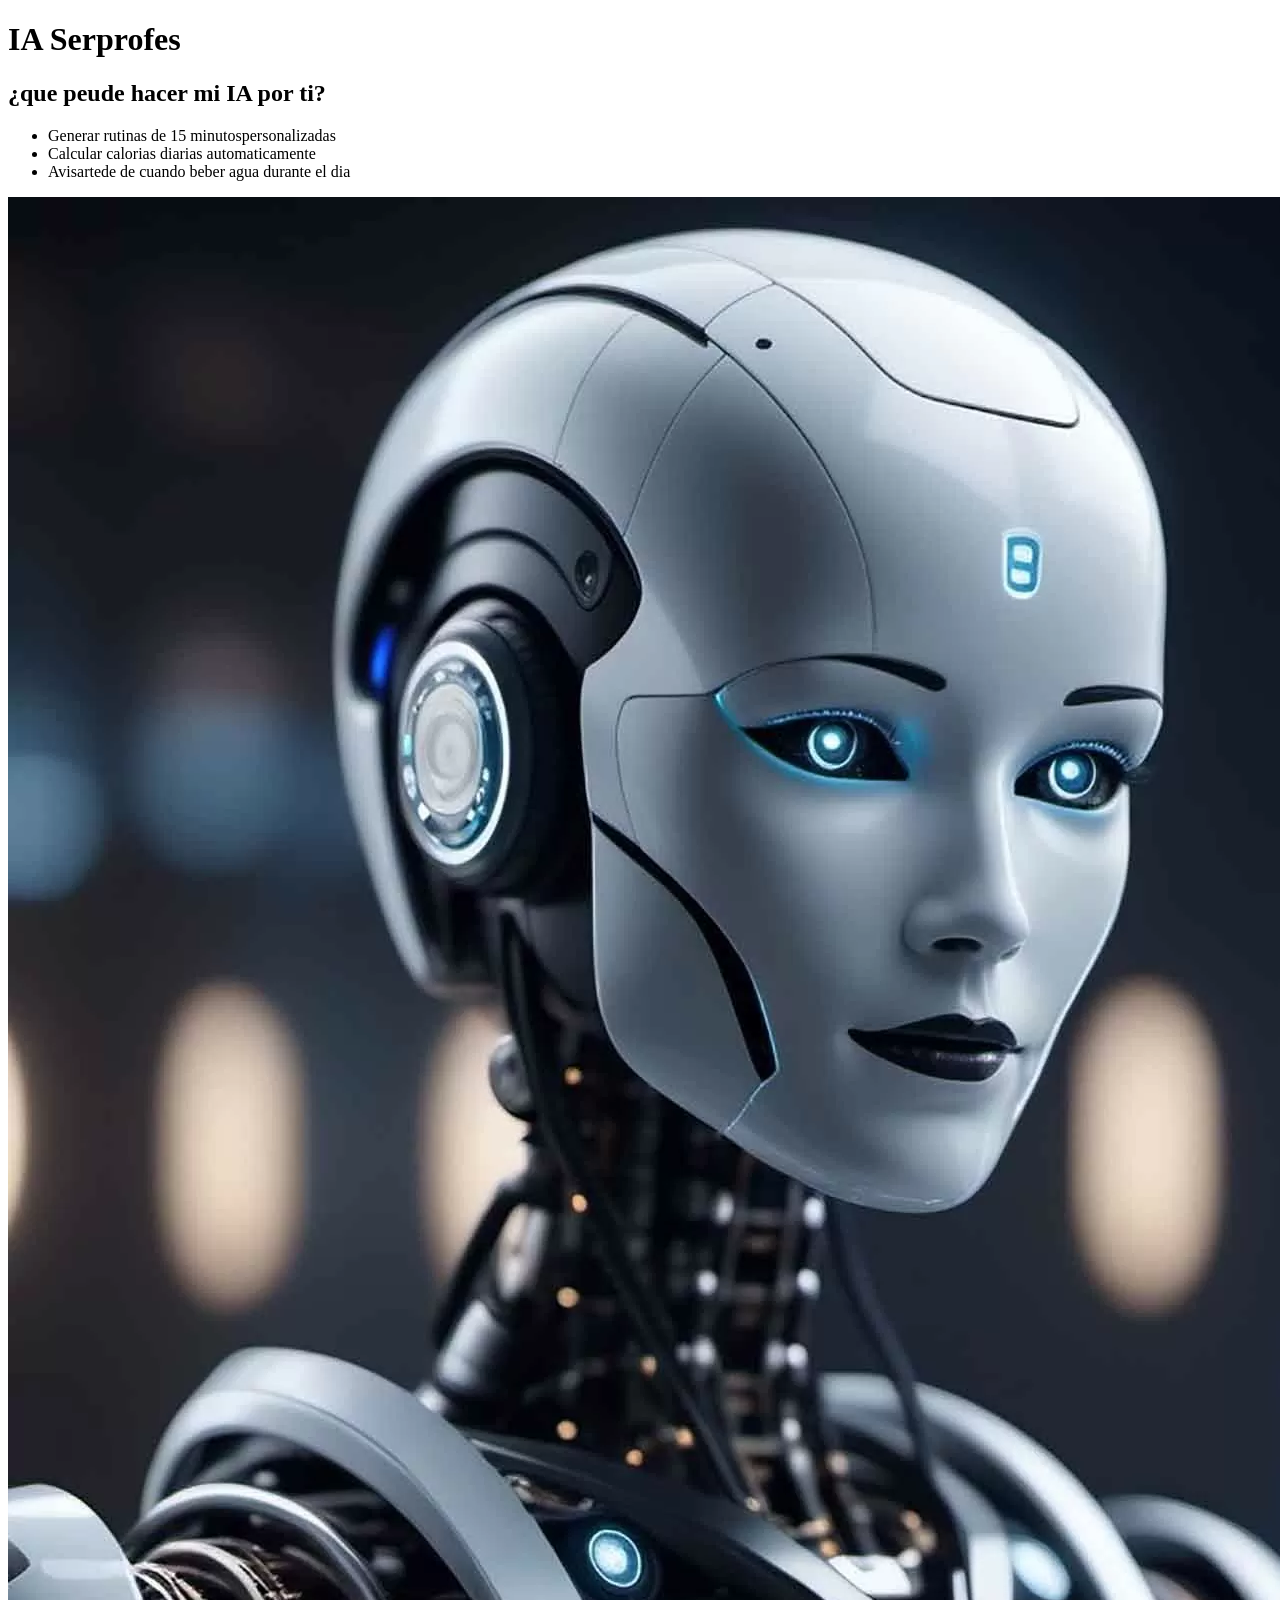
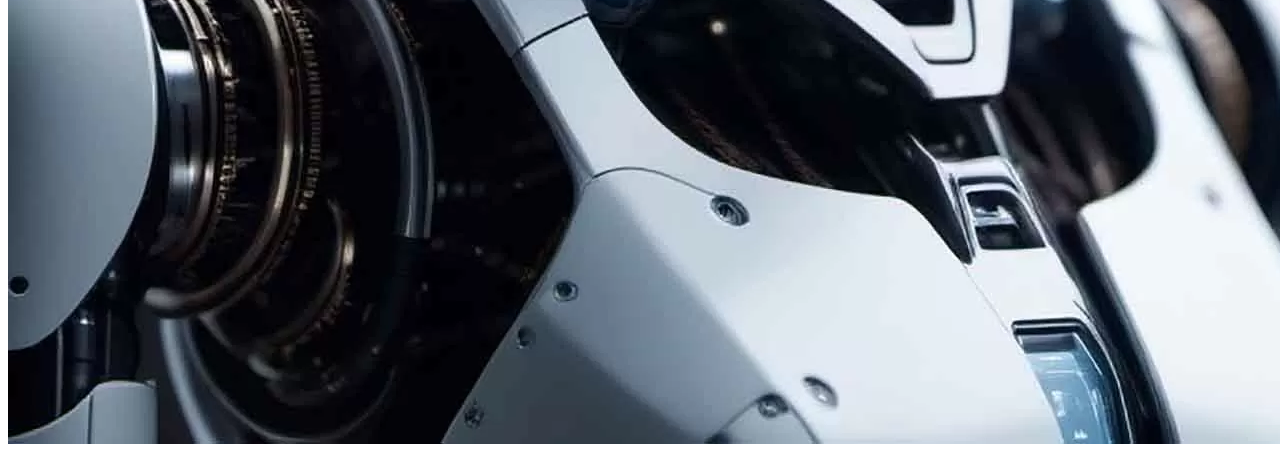
==== SAas/material1.html @ 25f918b1 "agregado de etiqueta ul e img" ====
<!DOCTYPE html>
<html lang="en">
<head>
    <meta charset="UTF-8">
    <meta name="viewport" content="width=device-width, initial-scale=1.0">
    <title>Document</title>
</head>
<body>

        <h1>IA Serprofes</h1>
    <h2> ¿que peude hacer mi IA por ti?</h2>
    <ul>
    <li> Generar rutinas de 15 minutospersonalizadas </li>
    <li> Calcular calorias diarias automaticamente</li>
    <li> Avisartede de cuando beber agua durante el dia  </li>
    </ul>
    <img src="ia.webp" alt="logo IA" srcset="">
    <img src="" alt="" srcset="">
    
</body>
</html>
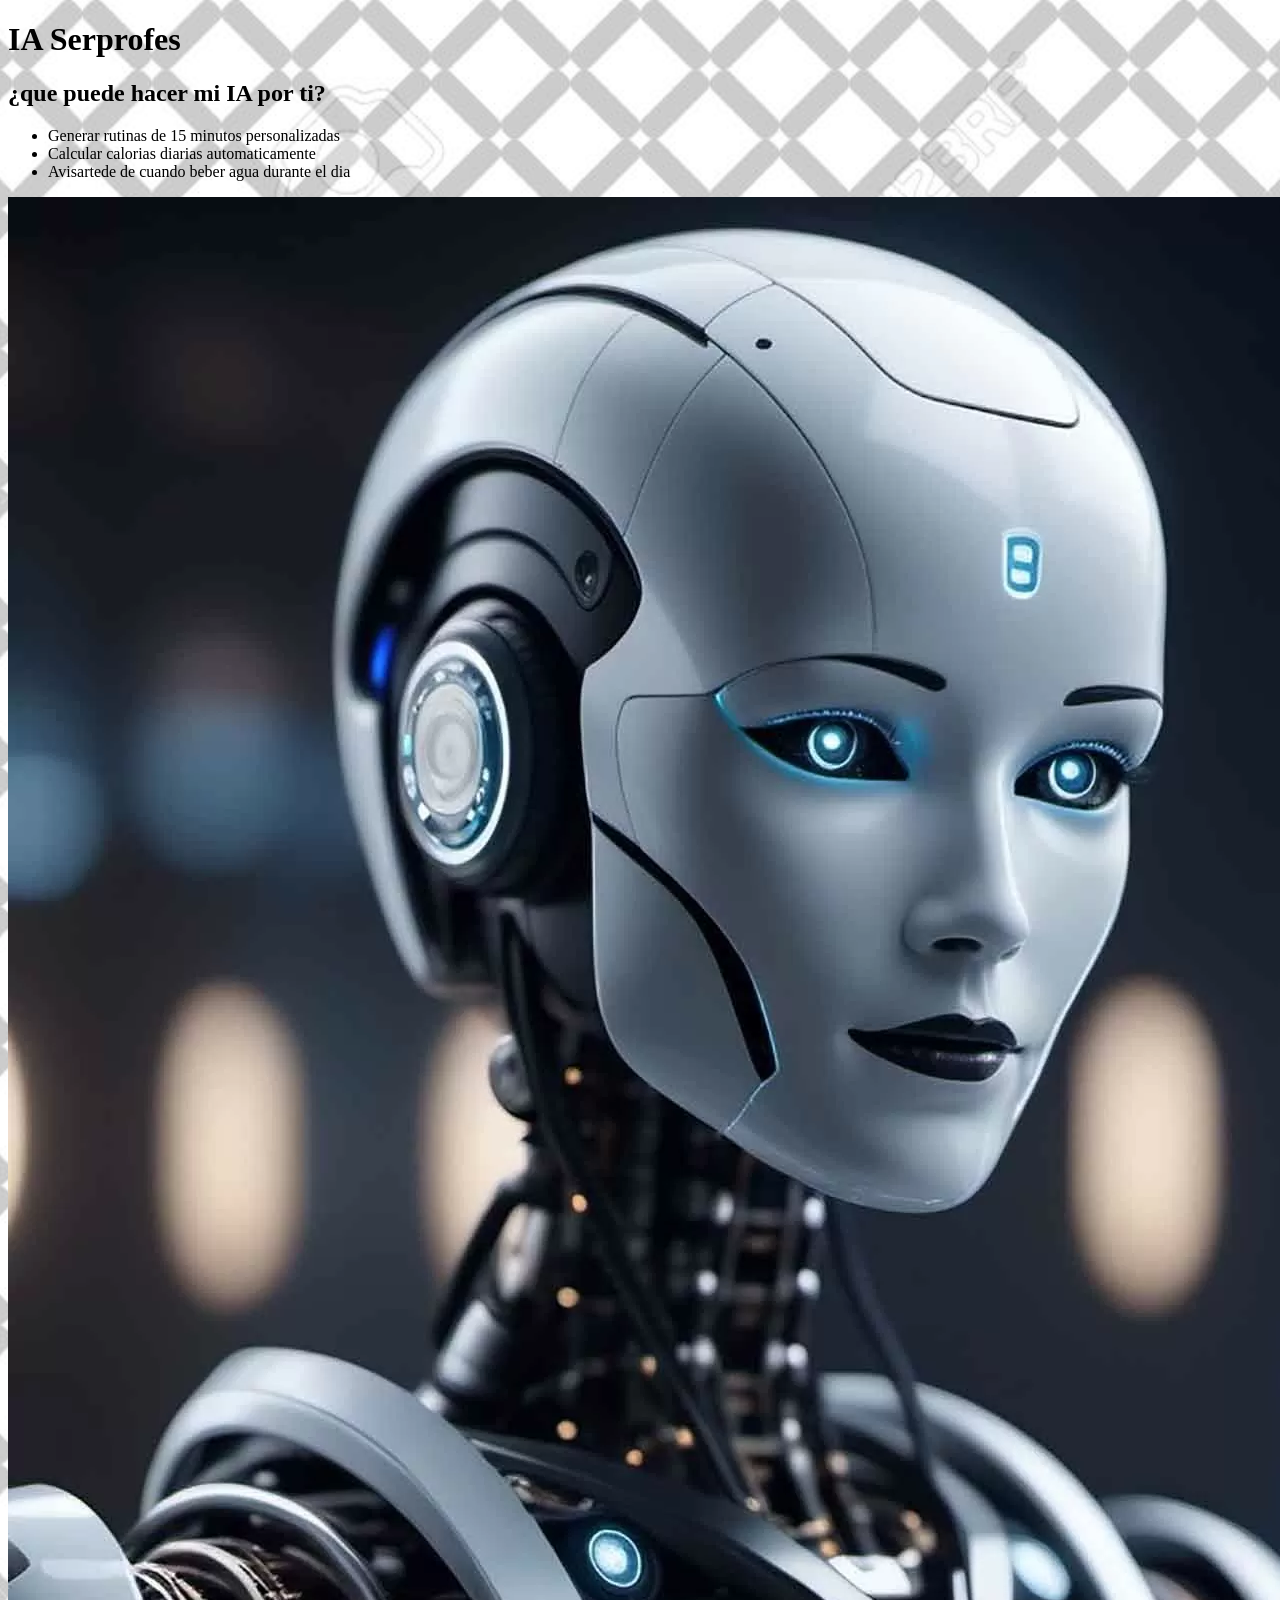
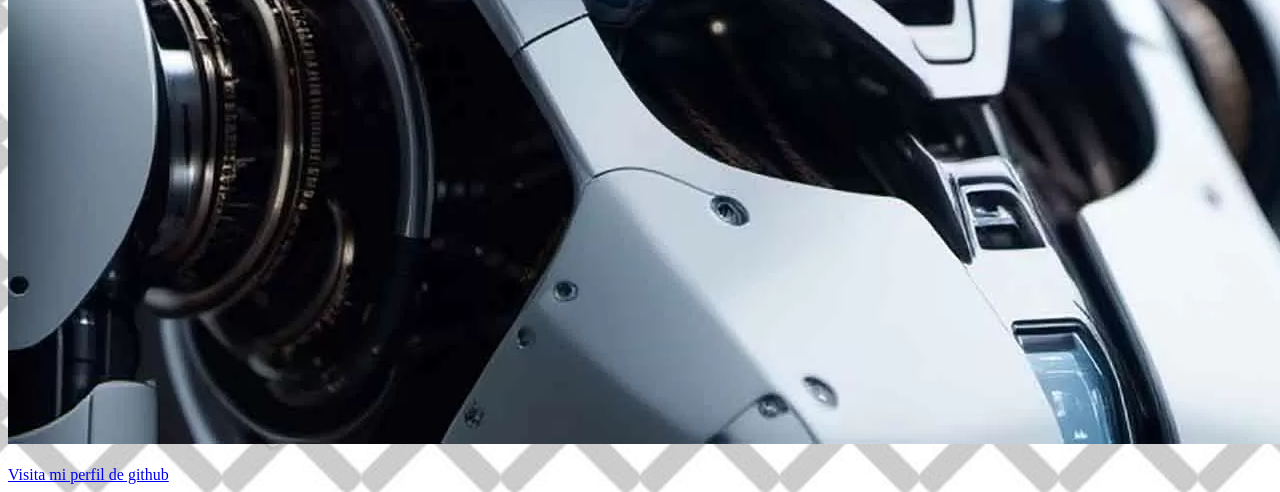
==== commit 08b32b58: "mis cambios" ====
--- a/SAas/material1.html
+++ b/SAas/material1.html
@@ -8,14 +8,26 @@
 <body>
 
         <h1>IA Serprofes</h1>
-    <h2> ¿que peude hacer mi IA por ti?</h2>
+    <h2> ¿que puede hacer mi IA por ti?</h2>
     <ul>
-    <li> Generar rutinas de 15 minutospersonalizadas </li>
+    <li> Generar rutinas de 15 minutos personalizadas </li>
     <li> Calcular calorias diarias automaticamente</li>
     <li> Avisartede de cuando beber agua durante el dia  </li>
     </ul>
     <img src="ia.webp" alt="logo IA" srcset="">
-    <img src="" alt="" srcset="">
+    <img src="https://www.google.com/search?sca_esv=7127d2bfff853169&rlz=1C1GCEA_enES1128ES1129&sxsrf=ANbL-n6lTurnXu8Zro3LWai1-Fd94IuIVA:1776709630323&udm=2&fbs=[base64]&q=imagen+de+ia&sa=X&ved=2ahUKEwjZo4mTh_2TAxW_1AIHHQi_H2wQtKgLegQIExAB&biw=1280&bih=603&dpr=1.5#sv=CAMSVhoyKhBlLWg1QnVRZDRzY3Z4RUFNMg5oNUJ1UWQ0c2N2eEVBTToOU3I4R2ZiUzRmWi1FNU0gBCocCgZtb3NhaWMSEGUtaDVCdVFkNHNjdnhFQU0YADABGAcgxJuozA1KCBABGAEgASgB" alt="" srcset="">
+    <!-- a href es el enlace para la foto web -->
+
+
+    <br> <a href="https://github.com/IvanMDLR/SERprofes.git" target="_blank">Visita mi perfil de github</a>
+    <style>
+    body {
+        background-image: url('fondo.jpg'); /* tu imagen */
+        background-size: cover;        /* ocupa toda la pantalla */
+        background-repeat: no-repeat;  /* no se repite */
+        background-position: center;   /* centrada */
+
+    </style>
     
 </body>
 </html>
